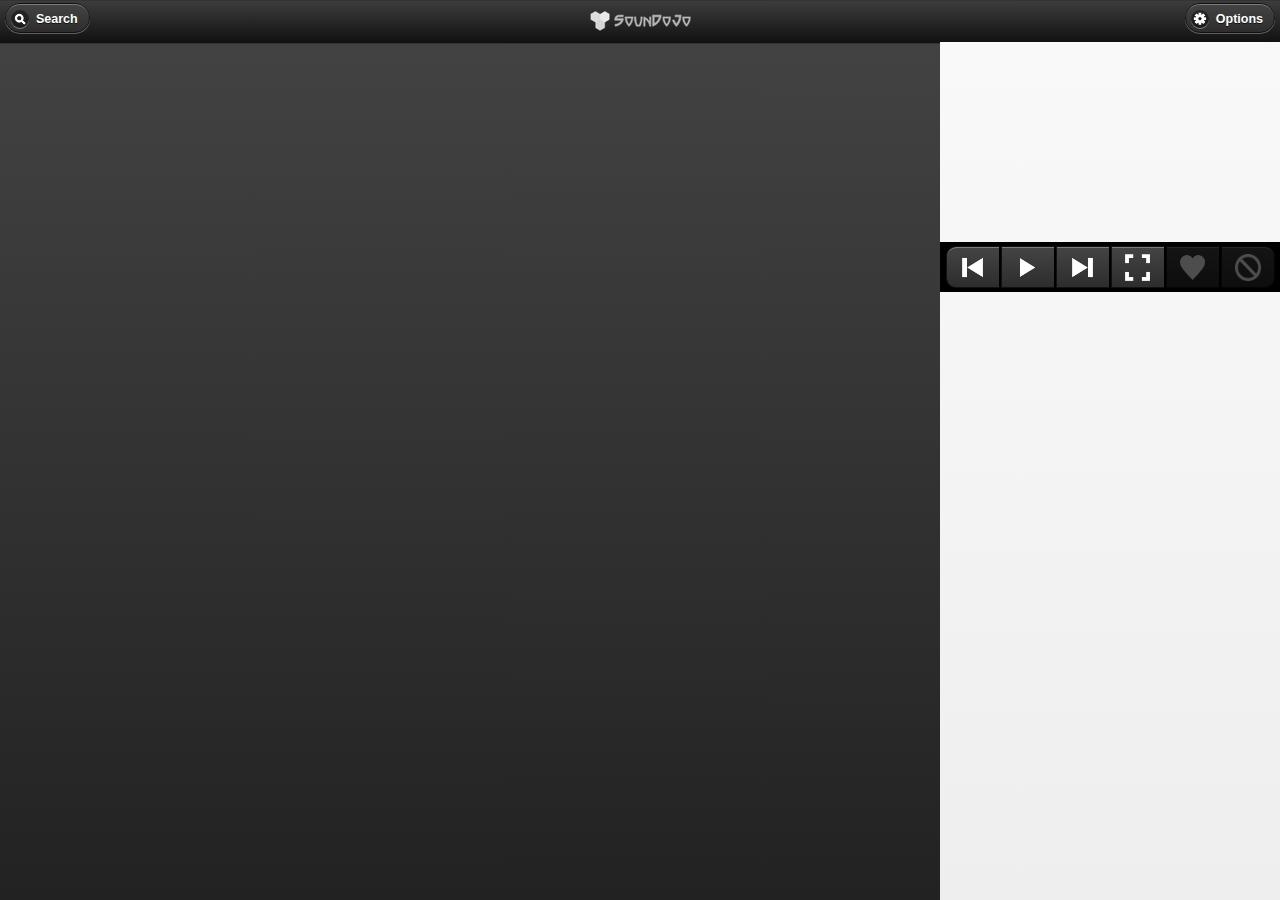
==== index.html @ 97f0a789 "Artist navigation completed" ====
<html>

	<head>
		<!--[if lte IE 9]>
		<style type="text/css">
		#container {display:none;}
		body {background-image: url('img/notsupported.png'); background-position: center center; background-repeat: no-repeat;}
		</style>
		<![endif]-->

		<title>SounDoJo Beta</title>
		<meta charset="utf-8">
		<meta property="og:title" content="SounDoJo music player" />
		<meta property="og:url" content="http://soundojo.com" />
		<meta property="og:description" content="SounDoJo is a web based music player that combines YouTube and Last.fm to discover and play music for free." />
		<meta property="og:image" content="http://www.soundojo.com/img/fb.png" />

		<meta name="viewport" content="width=device-width, initial-scale=1">
		<meta name="apple-mobile-web-app-capable" content="yes"/>
		<meta name="apple-mobile-web-app-status-bar-style" content="black"/>
		<meta name="description" content="SounDoJo is a web based music player. It combines multiple on-line services to deliver a great music listening experience. It allows to listen freely to an immense music library and it supports intelligent playlists."/>
		<meta name="keywords" content="music,last.fm,web player,player,streaming"/>
		<link rel="apple-touch-icon" href="img/icon.png"/>
		<link rel="stylesheet" href="jquery.mobile-1.3.0-rc.1/jquery.mobile-1.3.0-rc.1.css" type="text/css">
		<link rel="stylesheet" href="css/dojo.css" type="text/css">
		<link rel="shortcut icon" href="img/favicon.ico" />
		<script type="text/javascript" src="http://www.youtube.com/player_api"></script>
		<script type="text/javascript" src="src/jquery-1.8.2.min.js"></script>
		<script type="text/javascript" src="jquery.mobile-1.3.0-rc.1/jquery.mobile-1.3.0-rc.1.js"></script>
		<script type="text/javascript" src="src/utils.js"></script>
		<script type="text/javascript" src="src/communication.js"></script>
		<script type="text/javascript" src="src/view.js"></script>
		<script type="text/javascript" src="src/pages.js"></script>
		<script type="text/javascript" src="src/modelcontrol.js"></script>
	</head>
	<body>
		<div data-role="page" data-theme="a" class="ui-responsive-panel" id="main">

			<div data-role="panel" id="searchpanel" data-theme="a">
				<input type="search" name="search-mini" id="searchtext" value="" data-mini="true" data-theme="c" onchange="search(this)" onkeyup="search(this)"/>
				<ul id="results" data-role="listview" data-inset="true"></ul>
			</div>

			<div data-role="panel" id="settingspanel" data-position="right"  data-theme="a">
				<!-- panel content goes here -->
			</div>
			
			<div data-role="popup" id="popup" class="ui-content">
				<p></p>
			</div>

			<div data-role="header" id="header">
				<a href="#searchpanel" data-icon="search">Search</a>
				<h1><a><img src="img/logosmall.png" alt="SounDoJo"/></a></h1>
				<a href="#settingspanel" data-icon="gear" class="ui-btn-right">Options</a>
			</div><!-- /header -->

			<div data-role="content" id="content">
				<div id="infopage" class="content-primary ui-body ui-body-d">
					
				</div>
				<div id="playerpage" class="content-secondary ui-body-c animated" data-theme="c">
					<div id="player" class="animated"></div>
					<div id="controls" data-role="controlgroup" data-type="horizontal">
						<a id="prev" data-theme="a" data-role="button" data-inline="true" onClick="prev()">Prev</a>
						<a id="play" data-theme="a" data-role="button" data-inline="true" onClick="playpause()">Play</a>
						<a id="next" data-theme="a" data-role="button" data-inline="true" onClick="next()">Next</a>
						<a id="fullscreen" data-theme="a" data-role="button" data-inline="true" onClick="toggleFullScreen()">Love</a>
						<a id="love" data-theme="a" data-role="button" data-inline="true" class="ui-disabled">Love</a>
						<a id="ban" data-theme="a" data-role="button" data-inline="true" class="ui-disabled">Ban</a>
					</div>
					<ul data-role="listview" id="playlist" class="animated" data-theme="c" data-split-theme="c"></ul>
				</div>
			</div><!-- /content -->

			<!--<div data-role="footer" id="footer">
			<h4>Page Footer</h4>
			</div><!-- /footer -->
		</div><!-- /page -->
		<script type="text/javascript" src="src/analytics.js"></script>
</html>
---- css/dojo.css ----
div {
	padding: 0px;
	margin: 0px;
}

/*@media only screen and (min-width: 1280px){
    #main  {width: 1280px;margin-left: auto;margin-right: auto; left: auto; position:relative; border:1px solid black; height: 100%;}
}*/

.animated {
	-webkit-transition: top 0.5s ease,width 0.5s ease,left 0.5s ease,height 0.5s ease;
    -moz-transition: top 0.5s ease,width 0.5s ease,left 0.5s ease,height 0.5s ease;
    -o-transition: top 0.5s ease,width 0.5s ease,left 0.5s ease,height 0.5s ease;
    -ms-transition: top 0.5s ease,width 0.5s ease,left 0.5s ease,height 0.5s ease;
    transition: top 0.5s ease,width 0.5s ease,left 0.5s ease,height 0.5s ease;
}

#results {
	position: absolute;
	top: 70px;
	bottom:0px;
	left:0px;
	overflow-y:scroll;
	width:100%;
	margin: 0px;
	-webkit-overflow-scrolling:touch;
}

#content {
	position: absolute;
	bottom: 0px;
	top:42px;
	width:100%;
	padding:0px;
}

#footer {
	position: absolute;
	bottom:0px;
	width: 100%;
}

#infopage {
	position: absolute;
	bottom: 0px;
	top: 0px;
	left: 0px;
	right: 340px;
	padding: 10px;
	/*min-width: 600px;*/
	z-index: 2;
	overflow-y: scroll;
	-webkit-overflow-scrolling:touch;
}

/**** YouTube Player ****/

#playerpage-fullscreen {
	position: absolute;
	bottom: 0px;
	top: 0px;
	right: 0px;
	width: 100%;
	z-index: 3;
	background-color:black;
	border: none;
}

#playerpage {
	position: absolute;
	bottom: 0px;
	top: 0px;
	right: 0px;
	width: 340px;
	border: none;
}

#playerpage-fullscreen #playlist {
	position: absolute;
	top: 0px;
	bottom:0px;
	right:0px;
	overflow-y:scroll;
	width:240px;
	margin: 0px;
	-webkit-overflow-scrolling:touch;
}

#playerpage #playlist {
	position: absolute;
	top: 250px;
	bottom:0px;
	right:0px;
	overflow-y:scroll;
	width:340px;
	margin: 0px;
	-webkit-overflow-scrolling:touch;
}

.ui-li-thumb{
	width: 60px;
	height: 60px;
	top: 10px;
	left:10px;
}

#playerpage #player {
	width:340px;
	height:200px;
	position:absolute;
	right: 0px;
	top: 0px;
}

#playerpage-fullscreen #player {
	position:absolute;
	top: 0px;
	right: 240px;
}

#playerpage #controls {
	width: 340px;
	height: 50px;
	position: relative;
	top: 200px;
	padding: 0px;
	text-align: center;
	margin: 0px;
	background-color:black;
	border-radius: 0px;
}

#playerpage-fullscreen #controls {
	position:absolute;
	height: 50px;
	bottom: 0px;
	right: 240px;
	left: 0px;
	text-align: center;
	background-color:black;
	border-radius: 0px;
	margin:0px;
}

#controls .ui-btn.ui-first-child {
-webkit-border-top-left-radius: .6em;
border-top-left-radius: .6em;
-webkit-border-bottom-left-radius: .6em;
border-bottom-left-radius: .6em;
}

#controls .ui-btn.ui-last-child {
-webkit-border-top-right-radius: .6em;
border-top-right-radius: .6em;
-webkit-border-bottom-right-radius: .6em;
border-bottom-right-radius: .6em;
}


#controls a {
	margin: 4px 1px 1px 1px;
}

#controls .ui-btn-text {
	display: none;
}

#controls .ui-btn-inner {
	display:inline-block;
	background-size: 60% 85%;
	background-position: center center;
	background-repeat: no-repeat;
	height: 20px;
}

#play .ui-btn-inner {
	background-image: url('../img/controls-play.png');
}

#pause .ui-btn-inner {
	background-image: url('../img/controls-pause.png');
}

#prev .ui-btn-inner {
	background-image: url('../img/controls-prev.png');
}

#next .ui-btn-inner {
	background-image: url('../img/controls-next.png');
}

#fullscreen .ui-btn-inner {
	background-image: url('../img/controls-fullscreen.png');
}

#love .ui-btn-inner {
	background-image: url('../img/controls-love.png');
}

#ban .ui-btn-inner {
	background-image: url('../img/controls-ban.png');
	background-size: 50% 70%;
}

/*** Info Page ***/

#infopage #bio {
	text-align: justify;
}

#infopage .ui-btn {
	text-align: left;
}

#infopage #portrait {
	width: 100%;
}

#portraitContainer {
	max-height: 350px;
	margin-bottom: 10px;
}

#portrait {
	-webkit-box-reflect: below 0px -webkit-gradient(linear, left top, left bottom, from(transparent), color-stop(80%, transparent), to(white));	
}

#infopage .disclaimer {
	font-size: smaller;
	color:#444444;
}

.albumLink {
	width: 100px;
	height: 130px;
	display: inline-block;
	text-align: center;
	overflow: hidden;
	margin: 10px 5px 0px 0px;
	padding: 0px;
	vertical-align: top;
}

.albumLink img {
	border: 1px solid black;
	border-radius: 5px;
	width: 90px;
	height: 90px;
	-moz-box-shadow: 0 2px 5px #555;
	-webkit-box-shadow: 0 2px 5px #555;
}

.albumLink p {
	margin: 2px 0px 0px 0px;
}

#similarArtists {
	margin: 0px;
}

#infopage h4 {
	margin: 15px 0px 5px 10px;	
}

#artist-top #left { width: 50%; max-width: 450px; overflow: hidden;}
#artist-top #right { width: 50%; padding-left: 10px; max-width: 400px}

#artist-bottom .ui-block-a {width: 70%}
#artist-bottom .ui-block-b {width: 30%}

#top10 {
	width: 90%;
	margin-bottom: 10px;
	margin-top: 20px;
}

#infopage {
	opacity:0;
	-moz-transition: opacity 1s; /* Firefox 4 */
	-webkit-transition: opacity 1s; /* Safari and Chrome */
	-o-transition: opacity 1s;
	transition: opacity 1s;
}​
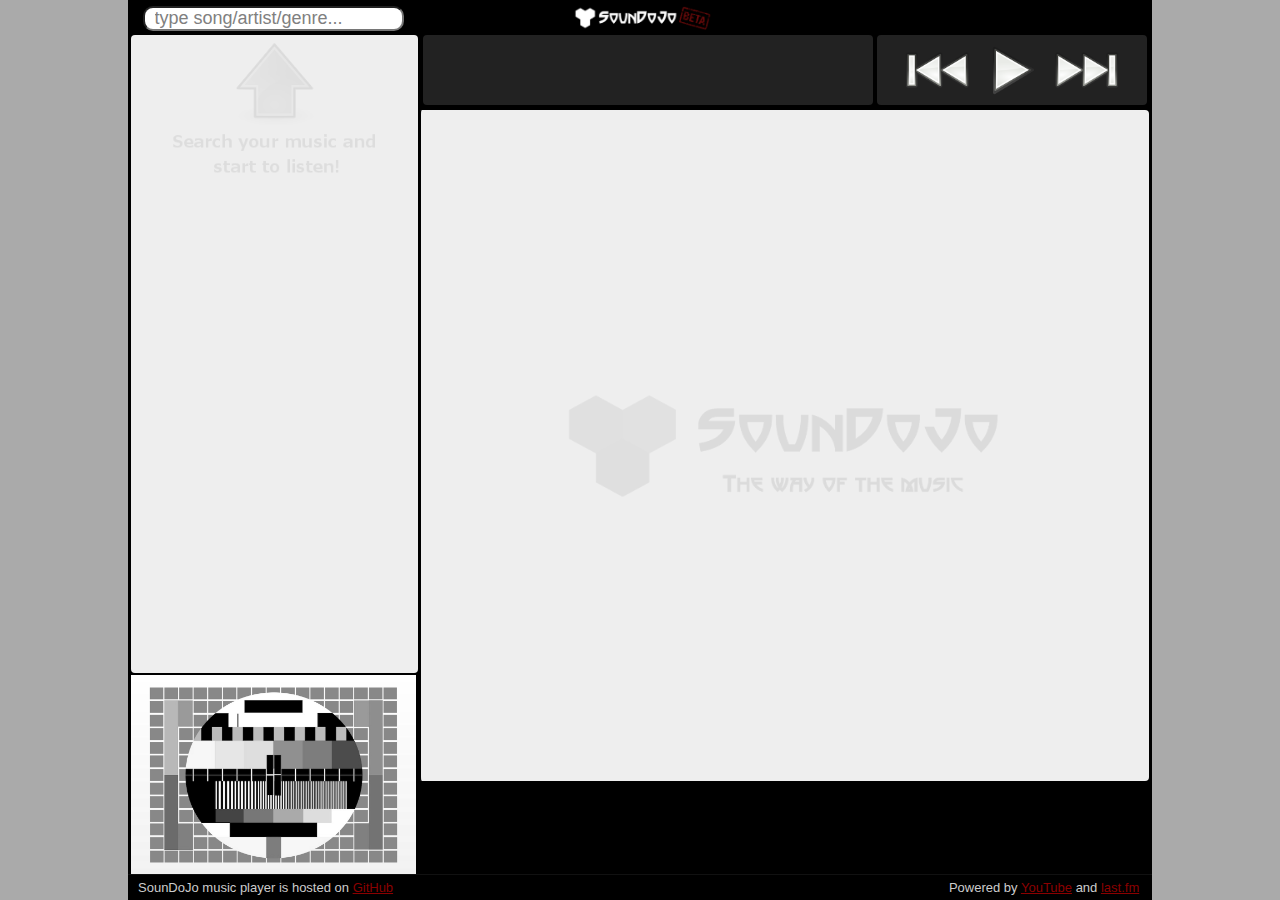
==== commit 073c1eaa: "Merged with developed Maintained still the old player, the new one is still to be tested" ====
--- a/index.html
+++ b/index.html
@@ -1,81 +1,85 @@
 <html>
 
-	<head>
-		<!--[if lte IE 9]>
+<head>
+	<!--[if lte IE 9]>
 		<style type="text/css">
-		#container {display:none;}
-		body {background-image: url('img/notsupported.png'); background-position: center center; background-repeat: no-repeat;}
+			#container {display:none;}
+			body {background-image: url('img/notsupported.png'); background-position: center center; background-repeat: no-repeat;}
 		</style>
-		<![endif]-->
+	<![endif]-->
 
-		<title>SounDoJo Beta</title>
-		<meta charset="utf-8">
-		<meta property="og:title" content="SounDoJo music player" />
-		<meta property="og:url" content="http://soundojo.com" />
-		<meta property="og:description" content="SounDoJo is a web based music player that combines YouTube and Last.fm to discover and play music for free." />
-		<meta property="og:image" content="http://www.soundojo.com/img/fb.png" />
-
-		<meta name="viewport" content="width=device-width, initial-scale=1">
-		<meta name="apple-mobile-web-app-capable" content="yes"/>
-		<meta name="apple-mobile-web-app-status-bar-style" content="black"/>
-		<meta name="description" content="SounDoJo is a web based music player. It combines multiple on-line services to deliver a great music listening experience. It allows to listen freely to an immense music library and it supports intelligent playlists."/>
-		<meta name="keywords" content="music,last.fm,web player,player,streaming"/>
-		<link rel="apple-touch-icon" href="img/icon.png"/>
-		<link rel="stylesheet" href="jquery.mobile-1.3.0-rc.1/jquery.mobile-1.3.0-rc.1.css" type="text/css">
-		<link rel="stylesheet" href="css/dojo.css" type="text/css">
-		<link rel="shortcut icon" href="img/favicon.ico" />
-		<script type="text/javascript" src="http://www.youtube.com/player_api"></script>
-		<script type="text/javascript" src="src/jquery-1.8.2.min.js"></script>
-		<script type="text/javascript" src="jquery.mobile-1.3.0-rc.1/jquery.mobile-1.3.0-rc.1.js"></script>
-		<script type="text/javascript" src="src/utils.js"></script>
-		<script type="text/javascript" src="src/communication.js"></script>
-		<script type="text/javascript" src="src/view.js"></script>
-		<script type="text/javascript" src="src/pages.js"></script>
-		<script type="text/javascript" src="src/modelcontrol.js"></script>
-	</head>
-	<body>
-		<div data-role="page" data-theme="a" class="ui-responsive-panel" id="main">
-
-			<div data-role="panel" id="searchpanel" data-theme="a">
-				<input type="search" name="search-mini" id="searchtext" value="" data-mini="true" data-theme="c" onchange="search(this)" onkeyup="search(this)"/>
-				<ul id="results" data-role="listview" data-inset="true"></ul>
+	<title>SounDoJo Beta</title>
+	<meta charset="utf-8">
+	<meta property="og:title" content="SounDoJo music player" /> 
+	<meta property="og:url" content="http://soundojo.com" /> 
+	<meta property="og:description" content="SounDoJo is a web based music player that combines YouTube and Last.fm to discover and play music for free." />  
+	<meta property="og:image" content="http://www.soundojo.com/img/fb.png" /> 
+	
+	<meta name="viewport" content="initial-scale=1.0"/>
+	<meta name="apple-mobile-web-app-capable" content="yes"/>
+	<meta name="apple-mobile-web-app-status-bar-style" content="black"/>
+	<meta name="description" content="SounDoJo is a web based music player. It combines multiple on-line services to deliver a great music listening experience. It allows to listen freely to an immense music library and it supports intelligent playlists."/>
+	<meta name="keywords" content="music,last.fm,web player,player,streaming"/>
+	<link rel="apple-touch-icon" href="img/icon.png"/>
+	<link rel="apple-touch-startup-image" media="(device-width: 768px) and (orientation: landscape)" href="img/splash-landscape-ipad.png"/> 
+	<link rel="apple-touch-startup-image" media="(device-width: 768px) and (orientation: portrait)" href="img/splash-portrait-ipad.png"/>
+	<link rel="stylesheet" href="css/style.css" type="text/css">
+	<link rel="shortcut icon" href="img/favicon.ico" />
+	<script type="text/javascript" src="http://ajax.googleapis.com/ajax/libs/jquery/1.9.0/jquery.min.js"></script>
+	<script type="text/javascript" src="http://www.youtube.com/player_api"></script>
+	<script type="text/javascript" src="src/communication.js"></script>
+	<script type="text/javascript" src="src/utils.js"></script>
+	<script type="text/javascript" src="src/main.js"> </script>
+	<script type="text/javascript" src="src/mobile.js"></script>
+</head>
+<body>
+			<div id="container">
+				<div id="sidebar">
+					<form id="searchbox" action="" onsubmit="return false">
+						<input id="searchtext" type="search" value="type song/artist/genre..." name='query' 
+	onblur="if(this.value=='') { this.value='type song/artist/genre'; this.style.color='grey';}" onfocus="if(this.value=='type song/artist/genre...') { this.value=''; this.style.color='#000000'; this.style.font='normal 12pt Arial'; }"
+						onKeyUp="search()" style="color: grey;"/>
+					</form>
+					<ul id="results"></ul>
+					<div id="player"></div>
+				</div>
+				<div id="content">
+					<div id="musicplayer">
+						<a href="http://www.soundojo.com"><h1 id="logo"><span>SounDoJo Beta</span></h4></a>
+						<div id="statusbar">
+							<p id="curtrack"></p>
+							<p id="curtime"></p>
+						</div>
+						<div id="controls">
+							<div id="prev" onClick="prev()"><span>Prev<span></div>
+							<div id="play" onClick="playpause()"><span>Play<span></div>
+							<div id="next" onClick="next()"><span>Next<span></div>
+						</div>
+					</div>
+					<ul id="tracklist"></ul>
+					<div id="ads">
+						<script type="text/javascript"><!--
+							google_ad_client = "ca-pub-0855451814013375";
+							/* soundojolarge */
+							google_ad_slot = "7991234089";
+							google_ad_width = 728;
+							google_ad_height = 90;
+							//-->
+						</script>
+						<script type="text/javascript"
+						src="http://pagead2.googlesyndication.com/pagead/show_ads.js">
+						</script>
+					</div>
+				</div>
+				<div id="footer">
+					<p id="description">SounDoJo music player is hosted on <a href="https://github.com/paoloburelli/SounDoJo" target="_blank">GitHub</a></p>
+					<div id="throbber"></div>
+					<p id="links">Powered by
+						<a href="http://www.youtube.com" target="_blank">YouTube</a> and 
+						<a href="http://www.last.fm"  target="_blank">last.fm</a>
+					</p>
+				</div>
 			</div>
-
-			<div data-role="panel" id="settingspanel" data-position="right"  data-theme="a">
-				<!-- panel content goes here -->
-			</div>
-			
-			<div data-role="popup" id="popup" class="ui-content">
-				<p></p>
-			</div>
-
-			<div data-role="header" id="header">
-				<a href="#searchpanel" data-icon="search">Search</a>
-				<h1><a><img src="img/logosmall.png" alt="SounDoJo"/></a></h1>
-				<a href="#settingspanel" data-icon="gear" class="ui-btn-right">Options</a>
-			</div><!-- /header -->
-
-			<div data-role="content" id="content">
-				<div id="infopage" class="content-primary ui-body ui-body-d">
-					
-				</div>
-				<div id="playerpage" class="content-secondary ui-body-c animated" data-theme="c">
-					<div id="player" class="animated"></div>
-					<div id="controls" data-role="controlgroup" data-type="horizontal">
-						<a id="prev" data-theme="a" data-role="button" data-inline="true" onClick="prev()">Prev</a>
-						<a id="play" data-theme="a" data-role="button" data-inline="true" onClick="playpause()">Play</a>
-						<a id="next" data-theme="a" data-role="button" data-inline="true" onClick="next()">Next</a>
-						<a id="fullscreen" data-theme="a" data-role="button" data-inline="true" onClick="toggleFullScreen()">Love</a>
-						<a id="love" data-theme="a" data-role="button" data-inline="true" class="ui-disabled">Love</a>
-						<a id="ban" data-theme="a" data-role="button" data-inline="true" class="ui-disabled">Ban</a>
-					</div>
-					<ul data-role="listview" id="playlist" class="animated" data-theme="c" data-split-theme="c"></ul>
-				</div>
-			</div><!-- /content -->
-
-			<!--<div data-role="footer" id="footer">
-			<h4>Page Footer</h4>
-			</div><!-- /footer -->
-		</div><!-- /page -->
+		</div>
 		<script type="text/javascript" src="src/analytics.js"></script>
 </html>
--- a/css/style.css
+++ b/css/style.css
@@ -0,0 +1,359 @@
+html {
+	background-color: black;
+}
+
+body {
+	background-color: #aaaaaa;
+	font-family: "Helvetica Neue", Arial, Helvetica, sans-serif;
+	padding: 0px;
+	margin: 0px;
+}
+
+* {
+   margin: 0px;
+   padding: 0px;
+}
+
+#container {
+	margin-left: auto ;
+  	margin-right: auto ;
+	width: 1024px;
+	padding: 0px;
+	height: 100%;
+	position: relative;	
+	background-color: black;
+	min-height: 500px;
+}
+
+#ads {
+	background-color: black;
+	position: absolute;
+	bottom: 27px;
+	margin-left: 2px
+}
+
+#sidebar {
+	float: left;
+	display: inline;
+	width: 290px;
+	height: 100%;
+	top:0;
+	float:left;
+}
+
+#searchbox{
+	color: white;
+	font-size: small;
+	padding: 6 0 0 0;
+	text-align: center;
+	width: 290px;
+	height:32px;
+	margin: 0 0 5 0;
+	border-radius: 4px;
+}
+
+#searchtext {
+	width: 90%;
+	font-size: large;
+	border-radius: 10px;
+	padding-left: 10px
+}
+
+#results{
+	list-style: none;
+	padding:0px;
+	margin:0 0 0 3px;
+	position:absolute;
+    top: 35px;
+    width:287px;
+    bottom:227px;
+    overflow-y:scroll; 
+    background-image: url('../img/help.png');
+	background-size: 250px 250px;
+	background-repeat: no-repeat;
+	background-position: center top;
+	background-color: #eeeeee;
+	border-radius: 4px;
+}
+
+#player {
+	height: 200px;
+	width: 285px;
+	position: absolute;
+	bottom: 25px;
+	margin: 2 0 0 3;
+	background-image: url('../img/nosignal.jpg');
+	background-size: 100% 100%;
+	background-repeat: no-repeat;
+	background-position: center center;
+}
+
+#footer {
+	font-size: small;
+	color: white;
+	position: absolute;
+	height: 25;
+	bottom: 0px;
+	width: 100%;
+	color: #cccccc;
+	border-top: 1px solid #111111;
+}
+
+#footer a:hover, #footer a:visited, #footer a:link {
+	color: darkred;
+}
+
+#throbber {
+	display: inline-block;
+	width: 390px;
+	padding-left: 0px;
+	margin: 0 2 0 2px;
+}
+
+#throbber span {
+	display: block;
+	text-align: center;
+	background-image: url('../img/throbber.gif');
+	background-size: 200px 100%;
+	background-repeat: no-repeat;
+	background-position: center center;
+	color: #aaaaaa;
+}
+
+#description {
+	display: inline-block;
+	text-align: left;
+	padding-left: 5px;
+	width: 295px;	
+	margin: 5px;
+}
+
+#links {
+	text-align: right;
+	width: 295px;
+	display: inline-block;
+	margin: 5px;
+}
+
+
+#results li img{
+	height: 70px;
+	width: 70px;
+	border: 1px solid black;
+}
+
+#results li p{
+	margin: 5 0 0 0;
+}
+
+.res_play span, .res_queue span {
+	display: none;
+}
+
+.res_play, .res_queue {
+	display: block;
+	float: right;
+	position: relative;
+	top: 10px;
+	height: 50px;
+	width: 50px;
+	background-position: center center;
+	background-repeat: no-repeat; 	
+}
+
+.res_play:hover, .res_queue:hover {
+	cursor: pointer;
+}
+
+.res_play {
+	background-image: url('../img/result-play.png');
+	margin-right: 10px;
+	background-size: 100% 100%;
+}
+
+.res_queue {
+	background-image: url('../img/result-queue.png');
+	background-size: 80% 80%;
+}
+
+.resultseparator {
+	height: 20px;
+	background-color: #444444;
+	padding-left: 5px;
+	color: white;
+}
+
+.res_artist, .res_album, .res_track, .resultsperatator {
+	border-bottom: 1px #888888 solid;
+	margin: 0px;
+	padding: 5 0 5 5;
+}
+
+.res_artist, .res_album, .res_track {
+	background-color: #eeeeee;
+}
+
+.res_tag {
+	background-color: lightgrey;
+	display: inline-block;
+	border-width: 0px;
+	margin: 5px;
+	border-radius: 10px;
+	padding: 0 10 5 10px;
+}
+
+.res_tag:hover {
+	cursor: pointer;
+}
+
+#content {
+	color: white;
+	display: inline;
+	float: right;
+	height:100%;
+	top:0px;
+	width: 734px;
+}
+
+#logo {
+	display: block;
+	height: 26px;
+	width: 440px;
+	margin: 0px;
+	padding: 0px;
+	background-image: url('../img/logosmall-beta.png');
+	background-size: 140px 26px;
+	background-repeat: no-repeat;
+	background-position: center center;	
+	text-align: center;
+}
+
+#logo span {
+	visibility: hidden;
+}
+
+#musicplayer {
+	padding: 5px;
+	background-color: black;
+	height: 100px;
+	margin: 0 0 5 0;
+}
+
+#statusbar {
+	position: relative;
+	left: 0px;
+	top: 4px;
+	width: 440px;
+	height: 50px;
+	margin:0px;
+	text-align: right;
+	overflow: hidden;
+	background-color: #222222;
+	border-radius: 4px;
+	text-align: center;
+	padding: 10 5 10 5;
+}
+
+#statusbar p {
+	font-size: smaller;
+	margin-top: 8px;
+	white-space: nowrap;
+	overflow: hidden;
+}
+
+#controls {
+	background-color: #222222;
+	position: absolute;
+	top: 35px;
+	margin-left: 454px;
+	width: 270px;
+	text-align: center;
+	border-radius: 4px;
+	height: 70px;
+}
+
+#controls div {
+	display: inline-block;
+	height: 70px;
+	width: 70px;
+	margin: 0 0 0 0;
+	color: white;
+	background-size: 100% 100%;
+}
+
+#play span, #pause span, #next span, #prev span {
+	display: none;
+}
+
+#play:hover, #pause:hover, #prev:hover, #next:hover {
+	cursor: pointer;
+}
+
+#play {
+	background-image: url('../img/controls-play.png');
+}
+#pause {
+	background-image: url('../img/controls-pause.png');
+}
+#prev {
+	background-image: url('../img/controls-prev.png');
+}
+#next {
+	background-image: url('../img/controls-next.png');
+}
+
+#tracklist {
+	list-style: none;
+	margin: 0px;
+	padding: 0px;
+	position: absolute;
+	top:110px;
+	width: 728px;
+	bottom: 119px;
+	overflow-y: scroll;
+	border-left: 3px solid black;
+	background-image: url('../img/logobigbw.png');
+	background-size: 500px 390px;
+	background-repeat: no-repeat;
+	background-position: center center;
+	background-color: #eeeeee;
+	border-radius: 4px;
+}
+
+#tracklist li {
+	border-bottom: 1px solid #888888;
+	padding: 5px;
+	height: 40px;
+	overflow: hidden;
+}
+
+#tracklist li:hover {
+	cursor: pointer;
+}
+
+#tracklist li img {
+	width: 40px;
+	height: 40px;
+	float: left;
+	border: 1px black solid;
+	display: inline-block;
+}
+
+#tracklist li span {
+	padding-top: 10px;
+	white-space: nowrap;
+	display: inline-block;
+	position: relative;
+	left: 5px;
+	overflow: hidden;
+	width: 650px;
+}
+
+.track {
+	background-color: #eeeeee;
+	color: black;
+}
+
+.currenttrack {
+	background-color: #808080;
+}
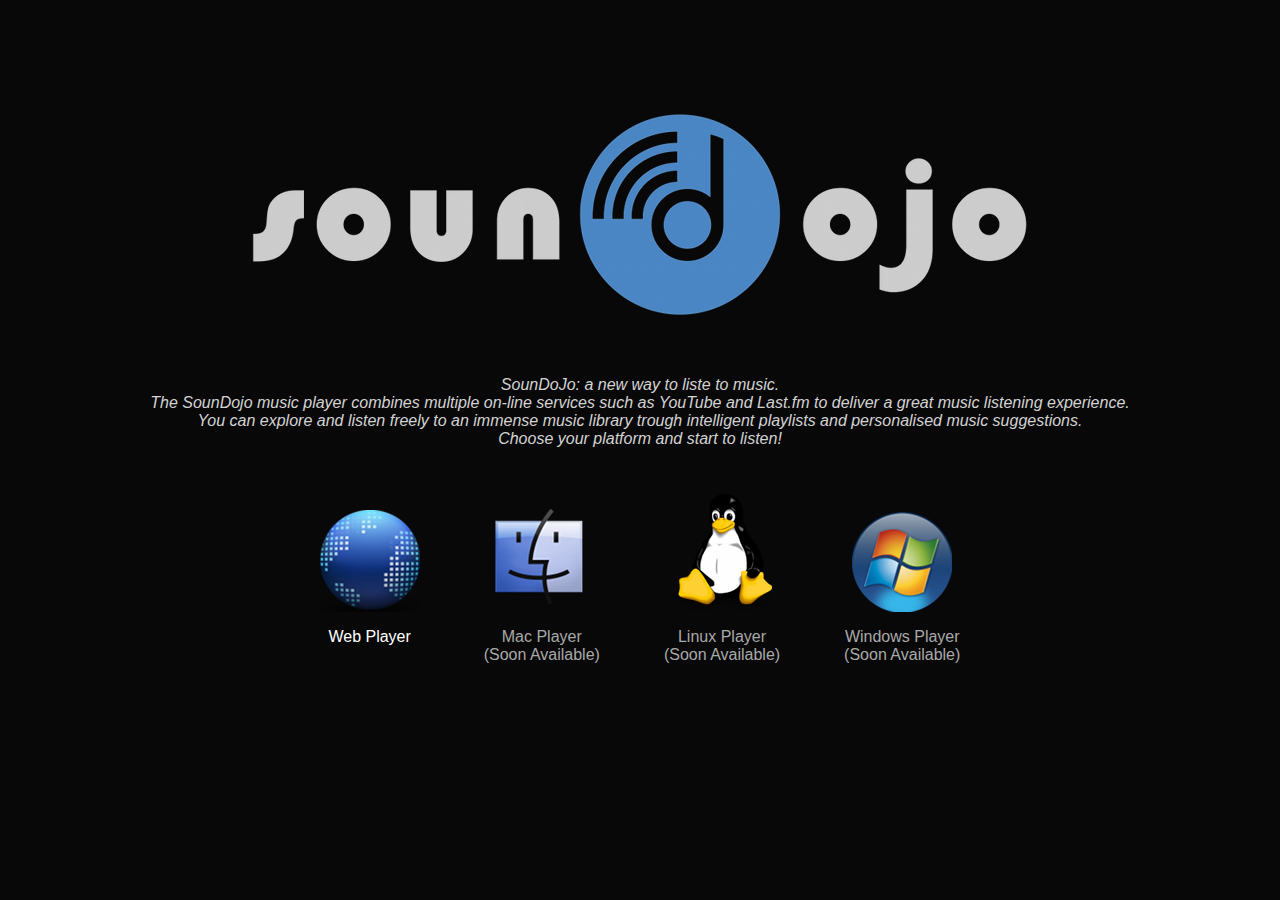
==== commit aa5ec4a3: "Web app version ready fro public usage" ====
--- a/index.html
+++ b/index.html
@@ -13,73 +13,56 @@
 	<meta property="og:title" content="SounDoJo music player" /> 
 	<meta property="og:url" content="http://soundojo.com" /> 
 	<meta property="og:description" content="SounDoJo is a web based music player that combines YouTube and Last.fm to discover and play music for free." />  
-	<meta property="og:image" content="http://www.soundojo.com/img/fb.png" /> 
+	<meta property="og:image" content="http://www.soundojo.com/img/webapp/fb.png" /> 
 	
 	<meta name="viewport" content="initial-scale=1.0"/>
 	<meta name="apple-mobile-web-app-capable" content="yes"/>
 	<meta name="apple-mobile-web-app-status-bar-style" content="black"/>
 	<meta name="description" content="SounDoJo is a web based music player. It combines multiple on-line services to deliver a great music listening experience. It allows to listen freely to an immense music library and it supports intelligent playlists."/>
 	<meta name="keywords" content="music,last.fm,web player,player,streaming"/>
-	<link rel="apple-touch-icon" href="img/icon.png"/>
-	<link rel="apple-touch-startup-image" media="(device-width: 768px) and (orientation: landscape)" href="img/splash-landscape-ipad.png"/> 
-	<link rel="apple-touch-startup-image" media="(device-width: 768px) and (orientation: portrait)" href="img/splash-portrait-ipad.png"/>
-	<link rel="stylesheet" href="css/style.css" type="text/css">
-	<link rel="shortcut icon" href="img/favicon.ico" />
-	<script type="text/javascript" src="http://ajax.googleapis.com/ajax/libs/jquery/1.9.0/jquery.min.js"></script>
-	<script type="text/javascript" src="http://www.youtube.com/player_api"></script>
-	<script type="text/javascript" src="src/communication.js"></script>
-	<script type="text/javascript" src="src/utils.js"></script>
-	<script type="text/javascript" src="src/main.js"> </script>
-	<script type="text/javascript" src="src/mobile.js"></script>
+	<link rel="apple-touch-icon" href="webapp/img/icon.png"/>
+	<link rel="shortcut icon" href="webapp/img/favicon.ico" />
+	
+	<style type="text/css">
+		#logo {
+			margin-bottom: 50px;
+		}
+		#links div {
+			display: inline-block;
+			padding: 30px;
+		}
+		#links a {
+			color: white;
+			font-family: Arial, Helvetica, sans-serif;
+			text-decoration: none;
+		}
+		#links .disabled {
+			color: darkgrey;
+			text-decoration: none;
+		}
+		#description {
+			color: lightgrey;
+			font-family: Arial, Helvetica, sans-serif;
+			font-style: italic;
+		}
+	</style>
+	
 </head>
-<body>
-			<div id="container">
-				<div id="sidebar">
-					<form id="searchbox" action="" onsubmit="return false">
-						<input id="searchtext" type="search" value="type song/artist/genre..." name='query' 
-	onblur="if(this.value=='') { this.value='type song/artist/genre'; this.style.color='grey';}" onfocus="if(this.value=='type song/artist/genre...') { this.value=''; this.style.color='#000000'; this.style.font='normal 12pt Arial'; }"
-						onKeyUp="search()" style="color: grey;"/>
-					</form>
-					<ul id="results"></ul>
-					<div id="player"></div>
-				</div>
-				<div id="content">
-					<div id="musicplayer">
-						<a href="http://www.soundojo.com"><h1 id="logo"><span>SounDoJo Beta</span></h4></a>
-						<div id="statusbar">
-							<p id="curtrack"></p>
-							<p id="curtime"></p>
-						</div>
-						<div id="controls">
-							<div id="prev" onClick="prev()"><span>Prev<span></div>
-							<div id="play" onClick="playpause()"><span>Play<span></div>
-							<div id="next" onClick="next()"><span>Next<span></div>
-						</div>
-					</div>
-					<ul id="tracklist"></ul>
-					<div id="ads">
-						<script type="text/javascript"><!--
-							google_ad_client = "ca-pub-0855451814013375";
-							/* soundojolarge */
-							google_ad_slot = "7991234089";
-							google_ad_width = 728;
-							google_ad_height = 90;
-							//-->
-						</script>
-						<script type="text/javascript"
-						src="http://pagead2.googlesyndication.com/pagead/show_ads.js">
-						</script>
-					</div>
-				</div>
-				<div id="footer">
-					<p id="description">SounDoJo music player is hosted on <a href="https://github.com/paoloburelli/SounDoJo" target="_blank">GitHub</a></p>
-					<div id="throbber"></div>
-					<p id="links">Powered by
-						<a href="http://www.youtube.com" target="_blank">YouTube</a> and 
-						<a href="http://www.last.fm"  target="_blank">last.fm</a>
-					</p>
-				</div>
-			</div>
+<body style="text-align: center; background-color: #080808; padding-top: 100px;">
+		<div id="logo"><img src="img/biglogo.png" alt="SounDojo" title="SounDojo Music Player"/></div>
+			<p id="description">
+				SounDoJo: a new way to liste to music.<br/>
+				The SounDojo music player combines multiple on-line services 
+				such as YouTube and Last.fm to deliver a great music listening experience.<br/>
+				You can explore and listen freely to an immense music library 
+				trough intelligent playlists and personalised music suggestions.<br/>
+				Choose your platform and start to listen!
+			</p>
+				<div id="links">
+			<div><a href="webapp" title="Web Player"><img src="img/browser.png"/><p>Web Player<br /><br /></p></a></div>
+			<div><a class="disabled" href="" title="Download Mac Player"><img src="img/mac.png"/><p>Mac Player<br />(Soon Available)</p></a></div>
+			<div><a class="disabled" href="" title="Download Linux Player"><img src="img/linux.png"/><p>Linux Player<br />(Soon Available)</p></a></div>
+			<div><a class="disabled" href="" title="Download Windows Player"><img src="img/windows.png"/><p>Windows Player<br />(Soon Available)</p></a></div>
 		</div>
 		<script type="text/javascript" src="src/analytics.js"></script>
 </html>
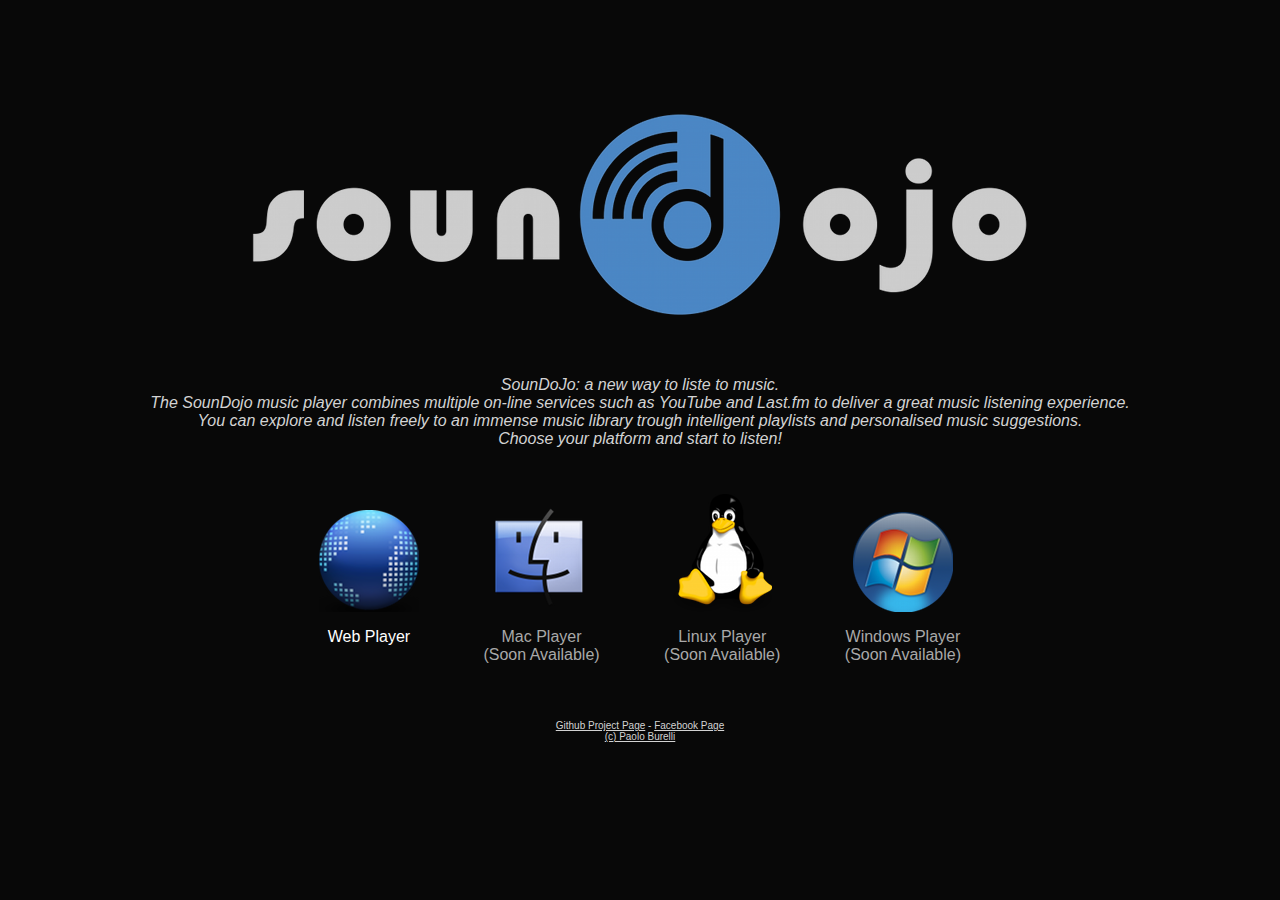
==== commit 9629173a: "Added copyright and links" ====
--- a/index.html
+++ b/index.html
@@ -13,7 +13,7 @@
 	<meta property="og:title" content="SounDoJo music player" /> 
 	<meta property="og:url" content="http://soundojo.com" /> 
 	<meta property="og:description" content="SounDoJo is a web based music player that combines YouTube and Last.fm to discover and play music for free." />  
-	<meta property="og:image" content="http://www.soundojo.com/img/webapp/fb.png" /> 
+	<meta property="og:image" content="http://www.soundojo.com/webapp/img/fb.png" /> 
 	
 	<meta name="viewport" content="initial-scale=1.0"/>
 	<meta name="apple-mobile-web-app-capable" content="yes"/>
@@ -33,7 +33,6 @@
 		}
 		#links a {
 			color: white;
-			font-family: Arial, Helvetica, sans-serif;
 			text-decoration: none;
 		}
 		#links .disabled {
@@ -42,13 +41,16 @@
 		}
 		#description {
 			color: lightgrey;
-			font-family: Arial, Helvetica, sans-serif;
 			font-style: italic;
+		}
+		#copyright, #copyright a, #copyright a:visited{
+			color: lightgrey;
+			font-size: x-small;
 		}
 	</style>
 	
 </head>
-<body style="text-align: center; background-color: #080808; padding-top: 100px;">
+<body style="text-align: center; background-color: #080808; padding-top: 100px; font-family: Arial, Helvetica, sans-serif;">
 		<div id="logo"><img src="img/biglogo.png" alt="SounDojo" title="SounDojo Music Player"/></div>
 			<p id="description">
 				SounDoJo: a new way to liste to music.<br/>
@@ -58,11 +60,16 @@
 				trough intelligent playlists and personalised music suggestions.<br/>
 				Choose your platform and start to listen!
 			</p>
-				<div id="links">
+		<div id="links">
 			<div><a href="webapp" title="Web Player"><img src="img/browser.png"/><p>Web Player<br /><br /></p></a></div>
 			<div><a class="disabled" href="" title="Download Mac Player"><img src="img/mac.png"/><p>Mac Player<br />(Soon Available)</p></a></div>
 			<div><a class="disabled" href="" title="Download Linux Player"><img src="img/linux.png"/><p>Linux Player<br />(Soon Available)</p></a></div>
 			<div><a class="disabled" href="" title="Download Windows Player"><img src="img/windows.png"/><p>Windows Player<br />(Soon Available)</p></a></div>
 		</div>
+		<p id="copyright">
+			<a href="https://github.com/paoloburelli/SounDoJo" target="_blank">Github Project Page</a> - 
+			<a href="http://www.facebook.com/Soundojo" target="_blank">Facebook Page</a><br/>
+			<a href="http://www.paoloburelli.com" target="_blank">(c) Paolo Burelli</a>
+		</p>
 		<script type="text/javascript" src="src/analytics.js"></script>
 </html>
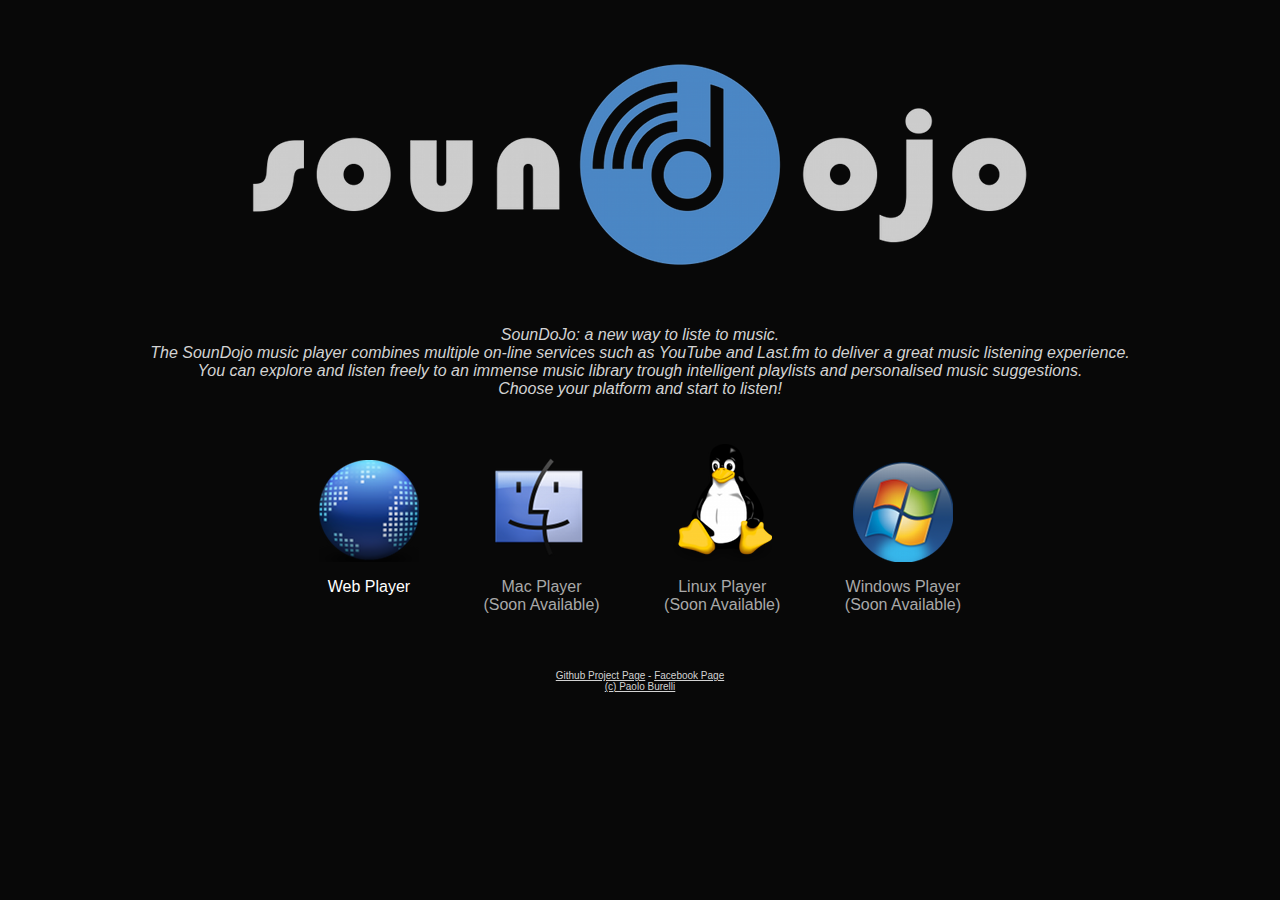
==== commit 3032d829: "Changed top alignement" ====
--- a/index.html
+++ b/index.html
@@ -50,7 +50,7 @@
 	</style>
 	
 </head>
-<body style="text-align: center; background-color: #080808; padding-top: 100px; font-family: Arial, Helvetica, sans-serif;">
+<body style="text-align: center; background-color: #080808; padding-top: 50px; font-family: Arial, Helvetica, sans-serif;">
 		<div id="logo"><img src="img/biglogo.png" alt="SounDojo" title="SounDojo Music Player"/></div>
 			<p id="description">
 				SounDoJo: a new way to liste to music.<br/>
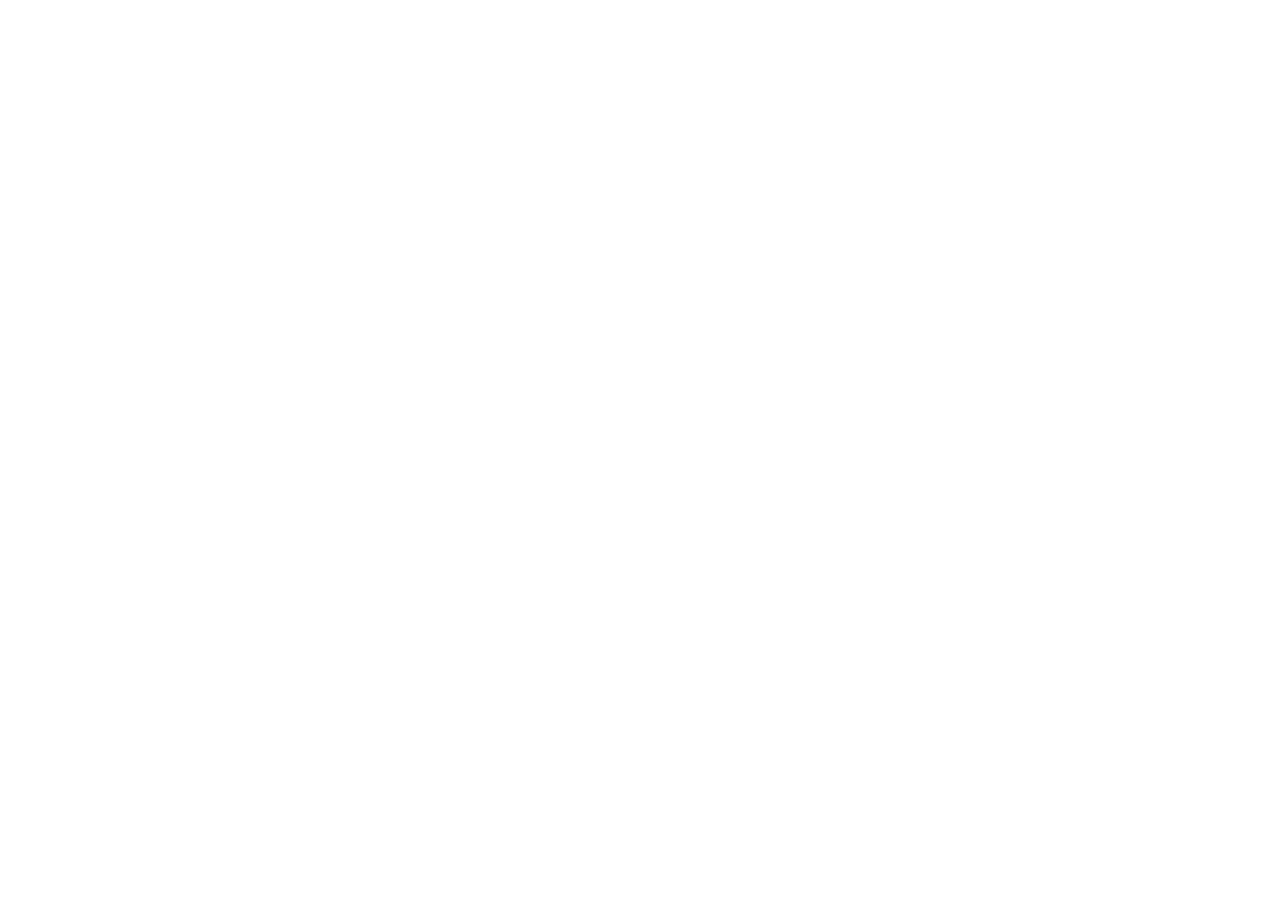
==== commit 23cc9746: "Redirect directly to webapp" ====
--- a/index.html
+++ b/index.html
@@ -10,6 +10,7 @@
 
 	<title>SounDoJo Beta</title>
 	<meta charset="utf-8">
+	<meta http-equiv="refresh" content="0; url=http://www.soundojo.com/webapp">
 	<meta property="og:title" content="SounDoJo music player" /> 
 	<meta property="og:url" content="http://soundojo.com" /> 
 	<meta property="og:description" content="SounDoJo is a web based music player that combines YouTube and Last.fm to discover and play music for free." />  
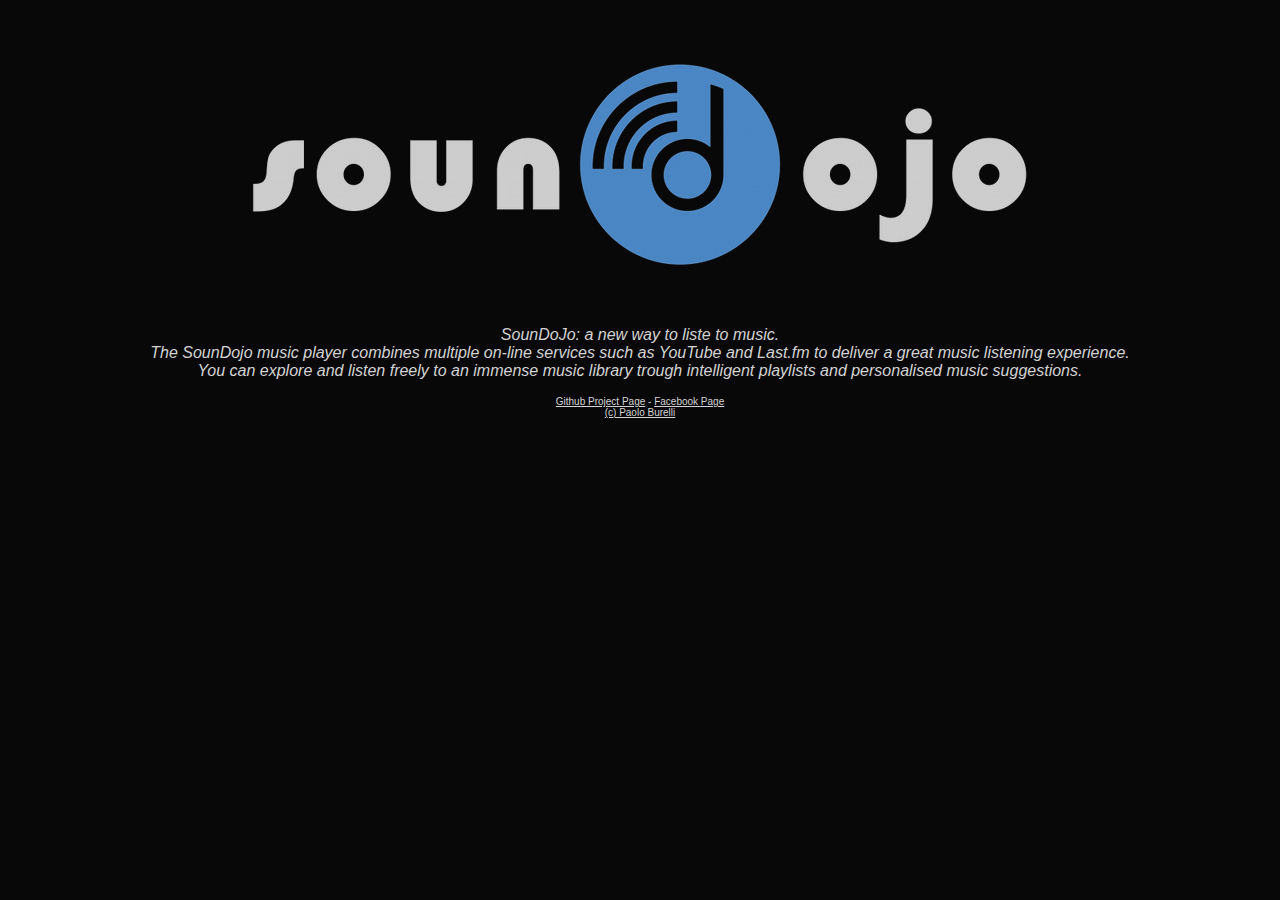
==== commit f1a3e8ff: "Added some delay in the redirection" ====
--- a/index.html
+++ b/index.html
@@ -10,7 +10,7 @@
 
 	<title>SounDoJo Beta</title>
 	<meta charset="utf-8">
-	<meta http-equiv="refresh" content="0; url=http://www.soundojo.com/webapp">
+	<meta http-equiv="refresh" content="2; url=http://www.soundojo.com/webapp">
 	<meta property="og:title" content="SounDoJo music player" /> 
 	<meta property="og:url" content="http://soundojo.com" /> 
 	<meta property="og:description" content="SounDoJo is a web based music player that combines YouTube and Last.fm to discover and play music for free." />  
@@ -59,13 +59,7 @@
 				such as YouTube and Last.fm to deliver a great music listening experience.<br/>
 				You can explore and listen freely to an immense music library 
 				trough intelligent playlists and personalised music suggestions.<br/>
-				Choose your platform and start to listen!
 			</p>
-		<div id="links">
-			<div><a href="webapp" title="Web Player"><img src="img/browser.png"/><p>Web Player<br /><br /></p></a></div>
-			<div><a class="disabled" href="" title="Download Mac Player"><img src="img/mac.png"/><p>Mac Player<br />(Soon Available)</p></a></div>
-			<div><a class="disabled" href="" title="Download Linux Player"><img src="img/linux.png"/><p>Linux Player<br />(Soon Available)</p></a></div>
-			<div><a class="disabled" href="" title="Download Windows Player"><img src="img/windows.png"/><p>Windows Player<br />(Soon Available)</p></a></div>
 		</div>
 		<p id="copyright">
 			<a href="https://github.com/paoloburelli/SounDoJo" target="_blank">Github Project Page</a> - 
